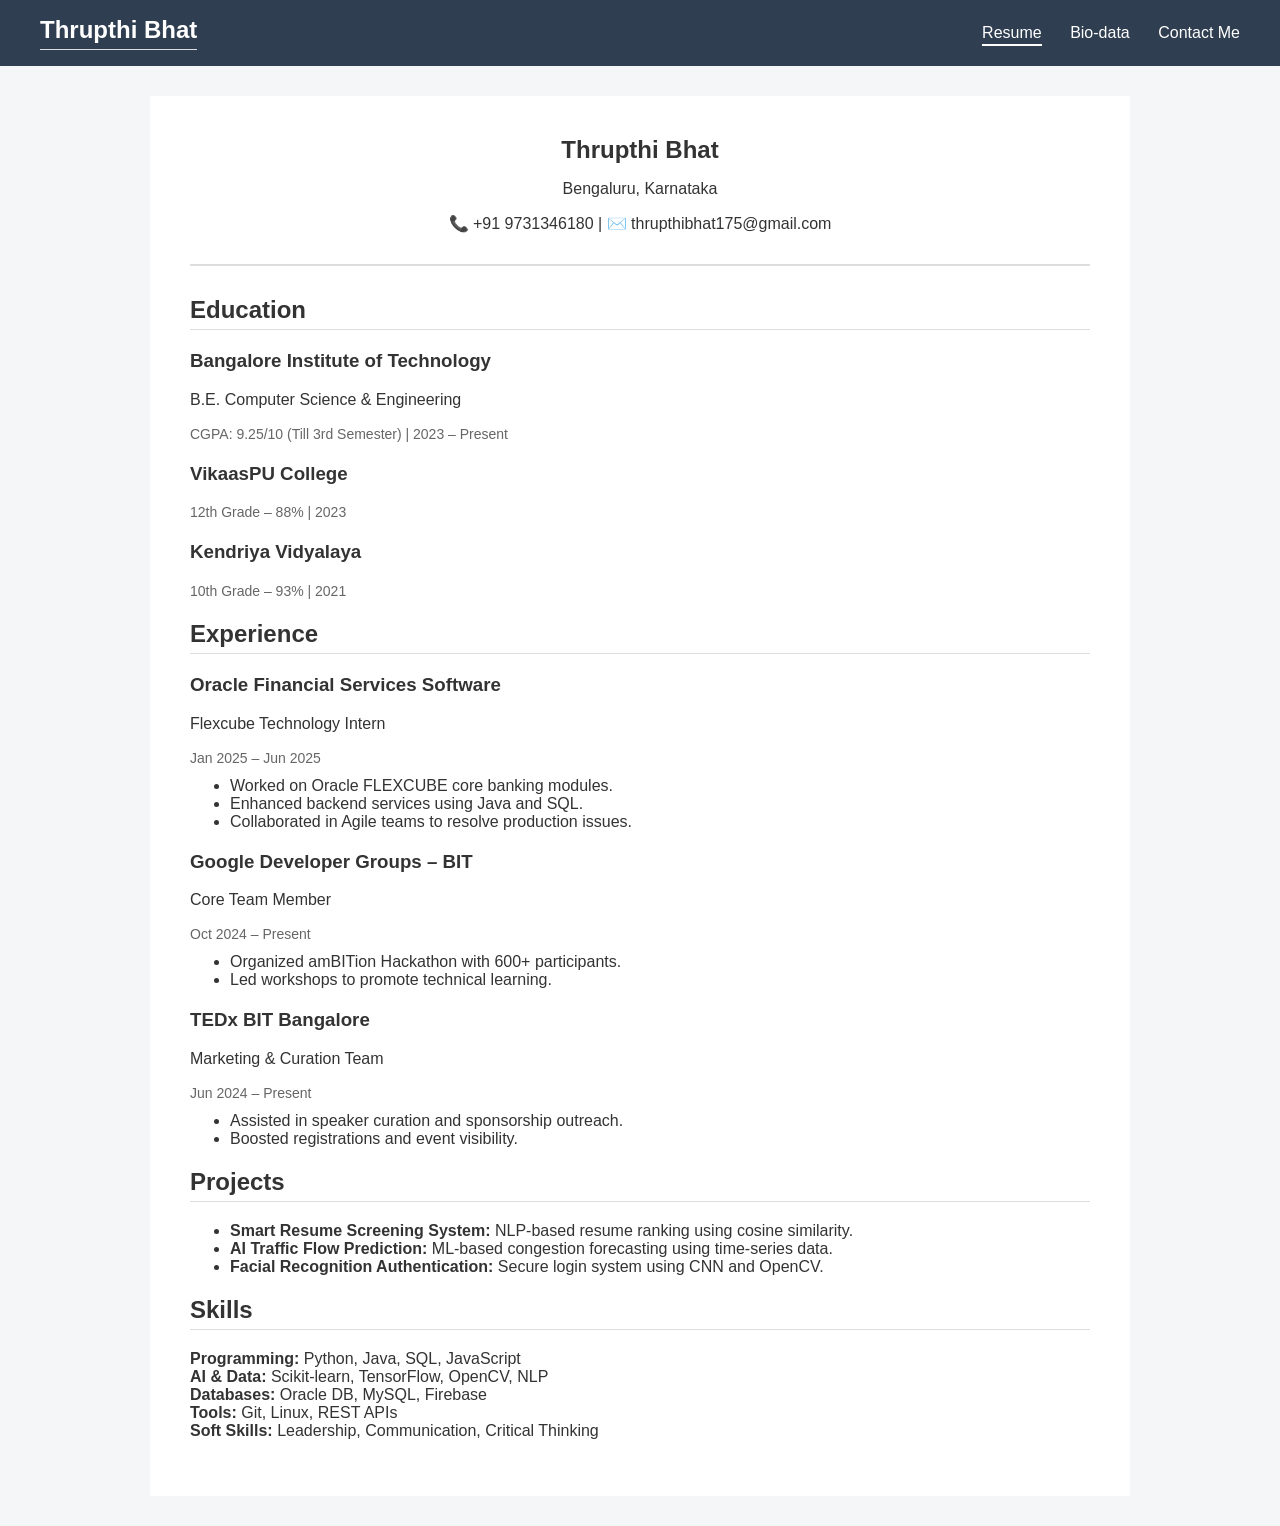
==== index.html @ 2d40a118 "Initial commit" ====
<!DOCTYPE html>
<html lang="en">
<head>
  <meta charset="UTF-8">
  <meta name="viewport" content="width=device-width, initial-scale=1.0">
  <title>Thrupthi Bhat | Resume</title>
  <link rel="stylesheet" href="style.css">
</head>
<body>

<header class="top-nav">
  <h2>Thrupthi Bhat</h2>
  <nav>
    <a href="index.html">Resume</a>
    <a href="biodata.html">Bio-data</a>
    <a href="contact.html">Contact Me</a>
  </nav>
</header>


<main class="resume fade-in">

<section class="header">
  <h1>Thrupthi Bhat</h1>
  <p>Bengaluru, Karnataka</p>
  <p>📞 +91 9731346180 | ✉️ thrupthibhat175@gmail.com</p>
</section>

<section>
  <h2>Education</h2>
  <div class="item">
    <h3>Bangalore Institute of Technology</h3>
    <p>B.E. Computer Science & Engineering</p>
    <span>CGPA: 9.25/10 (Till 3rd Semester) | 2023 – Present</span>
  </div>

  <div class="item">
    <h3>VikaasPU College</h3>
    <span>12th Grade – 88% | 2023</span>
  </div>

  <div class="item">
    <h3>Kendriya Vidyalaya</h3>
    <span>10th Grade – 93% | 2021</span>
  </div>
</section>

<section>
  <h2>Experience</h2>

  <div class="item">
    <h3>Oracle Financial Services Software</h3>
    <p>Flexcube Technology Intern</p>
    <span>Jan 2025 – Jun 2025</span>
    <ul>
      <li>Worked on Oracle FLEXCUBE core banking modules.</li>
      <li>Enhanced backend services using Java and SQL.</li>
      <li>Collaborated in Agile teams to resolve production issues.</li>
    </ul>
  </div>

  <div class="item">
    <h3>Google Developer Groups – BIT</h3>
    <p>Core Team Member</p>
    <span>Oct 2024 – Present</span>
    <ul>
      <li>Organized amBITion Hackathon with 600+ participants.</li>
      <li>Led workshops to promote technical learning.</li>
    </ul>
  </div>

  <div class="item">
    <h3>TEDx BIT Bangalore</h3>
    <p>Marketing & Curation Team</p>
    <span>Jun 2024 – Present</span>
    <ul>
      <li>Assisted in speaker curation and sponsorship outreach.</li>
      <li>Boosted registrations and event visibility.</li>
    </ul>
  </div>
</section>

<section>
  <h2>Projects</h2>

  <ul>
    <li><strong>Smart Resume Screening System:</strong> NLP-based resume ranking using cosine similarity.</li>
    <li><strong>AI Traffic Flow Prediction:</strong> ML-based congestion forecasting using time-series data.</li>
    <li><strong>Facial Recognition Authentication:</strong> Secure login system using CNN and OpenCV.</li>
  </ul>
</section>

<section>
  <h2>Skills</h2>
  <p>
    <strong>Programming:</strong> Python, Java, SQL, JavaScript<br>
    <strong>AI & Data:</strong> Scikit-learn, TensorFlow, OpenCV, NLP<br>
    <strong>Databases:</strong> Oracle DB, MySQL, Firebase<br>
    <strong>Tools:</strong> Git, Linux, REST APIs<br>
    <strong>Soft Skills:</strong> Leadership, Communication, Critical Thinking
  </p>
</section>

</main>

<script src="script.js"></script>
</body>
</html>
---- style.css ----
body {
  margin: 0;
  font-family: Arial, sans-serif;
  background: #f4f6f8;
  color: #333;
}

.nav {
  background: #2f3a4a;
  padding: 15px;
  text-align: center;
}

.nav a {
  color: white;
  margin: 0 15px;
  text-decoration: none;
  font-weight: bold;
}

.nav a.active {
  border-bottom: 2px solid white;
}

.resume, .biodata {
  max-width: 900px;
  margin: 30px auto;
  background: white;
  padding: 40px;
}

.header {
  text-align: center;
  border-bottom: 2px solid #ddd;
  margin-bottom: 30px;
  padding-bottom: 15px;
}

h1 {
  margin: 0;
}

h2 {
  border-bottom: 1px solid #ddd;
  padding-bottom: 5px;
}

.item {
  margin-bottom: 20px;
}

.item span {
  font-size: 14px;
  color: #666;
}

ul {
  margin-top: 10px;
}

table {
  width: 100%;
  border-collapse: collapse;
}

table th, table td {
  border-bottom: 1px solid #ccc;
  padding: 12px;
  text-align: left;
}

.fade-in {
  opacity: 0;
  transform: translateY(20px);
  transition: 0.6s ease;
}

.fade-in.visible {
  opacity: 1;
  transform: translateY(0);
}

@media (max-width: 768px) {
  .resume, .biodata {
    padding: 20px;
  }
}
/* CONTACT PAGE */

.contact-page {
  max-width: 900px;
  margin: 2.5rem auto;
  display: grid;
  gap: 2rem;
}

.contact-card {
  background: #ffffff;
  padding: 2rem;
  border-radius: 12px;
  box-shadow: 0 8px 25px rgba(0,0,0,0.05);
}

.contact-card h1,
.contact-card h2 {
  margin-bottom: 1rem;
  color: #1f2a44;
}

.contact-info p {
  margin: 0.6rem 0;
  color: #444;
}

.contact-form {
  display: flex;
  flex-direction: column;
  gap: 1rem;
}

.contact-form input,
.contact-form textarea {
  padding: 0.8rem;
  border-radius: 6px;
  border: 1px solid #ccc;
  font-size: 0.9rem;
}

.contact-form button {
  background: #3f51b5;
  color: white;
  border: none;
  padding: 0.8rem;
  font-size: 1rem;
  border-radius: 6px;
  cursor: pointer;
}

.contact-form button:hover {
  background: #303f9f;
}
.top-nav {
  background-color: #2f3e50;  
  padding: 16px 40px;
  display: flex;
  justify-content: space-between;
  align-items: center;
}

.top-nav h2 {
  color: #ffffff;
  margin: 0;
}

.top-nav nav a {
  color: #ffffff;
  text-decoration: none;
  margin-left: 24px;
  font-weight: 500;
  padding-bottom: 3px;
}

.top-nav nav a.active {
  border-bottom: 2px solid #ffffff;
}
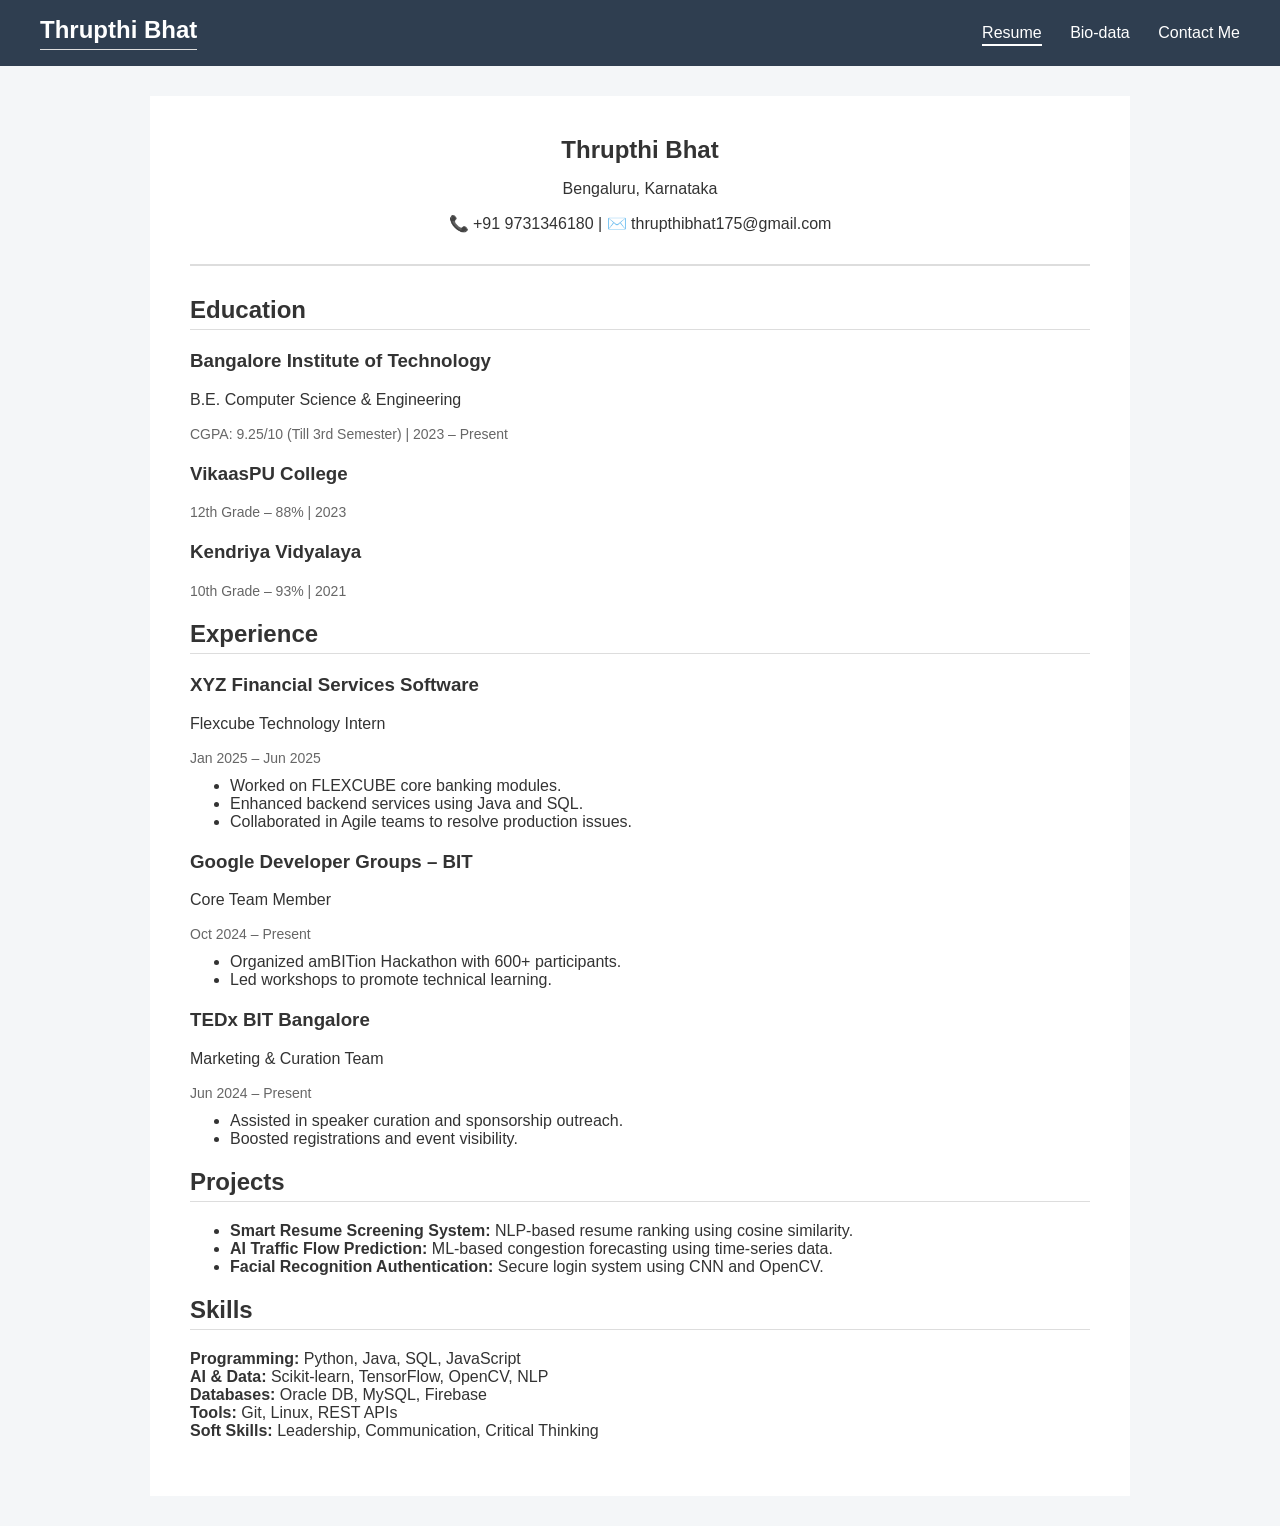
==== commit 2215ce80: "Update job title and company in experience section" ====
--- a/index.html
+++ b/index.html
@@ -16,7 +16,6 @@
     <a href="contact.html">Contact Me</a>
   </nav>
 </header>
-
 
 <main class="resume fade-in">
 
@@ -49,11 +48,11 @@
   <h2>Experience</h2>
 
   <div class="item">
-    <h3>Oracle Financial Services Software</h3>
+    <h3>XYZ Financial Services Software</h3>
     <p>Flexcube Technology Intern</p>
     <span>Jan 2025 – Jun 2025</span>
     <ul>
-      <li>Worked on Oracle FLEXCUBE core banking modules.</li>
+      <li>Worked on FLEXCUBE core banking modules.</li>
       <li>Enhanced backend services using Java and SQL.</li>
       <li>Collaborated in Agile teams to resolve production issues.</li>
     </ul>
